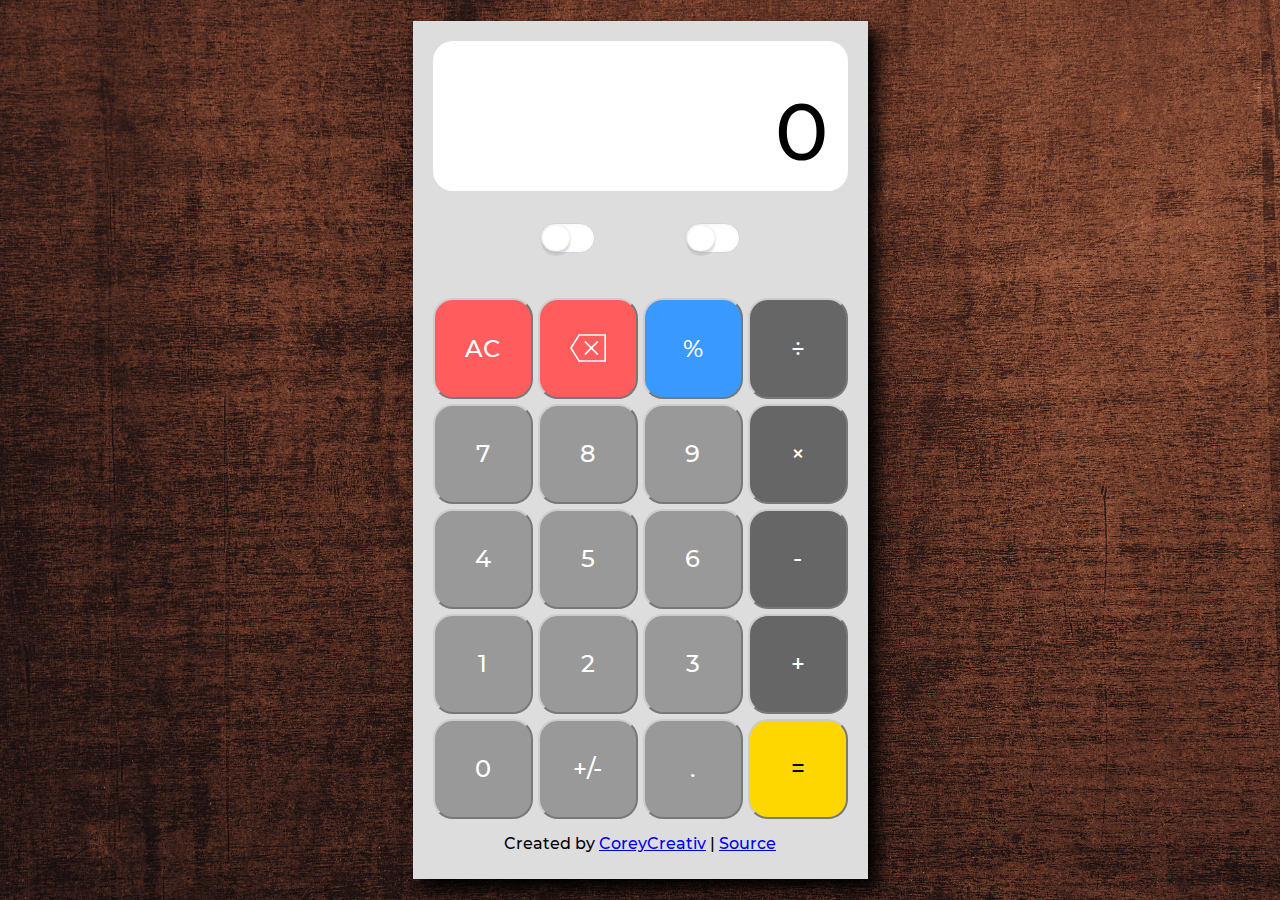
==== calculator/index.html @ 392e1fd2 "Major updates to calc." ====
<!DOCTYPE html>
<html lang="en">

<head>
    <meta charset="UTF-8">
    <meta http-equiv="X-UA-Compatible" content="IE=edge">
    <meta name="viewport" content="width=device-width, initial-scale=1.0">
    <title>Cal-cu-later!</title>

    <link rel="stylesheet" href="style.css">
    <script src="script.js" defer></script>
</head>

<body>
    <main id="calculator">
        <section class="display">
            <output class="user-input" type="text" id="user-input"></output>
            <output class="result" type="text" id="result">0</output>
        </section>
        <section class="numPad">
            <div class="toggles">
                <span class="toggle-switch lightDark">
                    <span class="toggle-knob"></span>
                </span>
                <span class="toggle-switch leftRight">
                    <span class="toggle-knob"></span>
                </span>
            </div>
            <div class="buttons">
                <button data-clear="all" class="clear">AC</button>
                <button data-clear="backspace" class="backSpaceBtn"><img src="assets/backspace-svgrepo-com.svg" alt=""></button>
                <button class="functionBtn">%</button>
                <button data-op="÷" class="operator">÷</button>
                <button data-num="7" class="operand">7</button>
                <button data-num="8" class="operand">8</button>
                <button data-num="9" class="operand">9</button>
                <button data-op="×" class="operator">×</button>
                <button data-num="4" class="operand">4</button>
                <button data-num="5" class="operand">5</button>
                <button data-num="6" class="operand">6</button>
                <button data-op="-" class="operator">-</button>
                <button data-num="1" class="operand">1</button>
                <button data-num="2" class="operand">2</button>
                <button data-num="3" class="operand">3</button>
                <button data-op="+" class="operator">+</button>
                <button data-num="0" class="operand">0</button>
                <button>+/-</button>
                <button>.</button>
                <button class="equalBtn">=</button>
            </div>
        </section>
        <footer>Created by <a href="https://www.coreycreativ.com " target="_blank ">CoreyCreativ</a> | <a href="# ">Source</a></footer>
    </main>
</body>

</html>
---- calculator/style.css ----
/* normalize */

@font-face {
    font-family: montserrat;
    src: url(assets/Montserrat-Medium.ttf);
}

html {
    box-sizing: border-box;
}

*,
*:before,
*:after {
    box-sizing: inherit;
    font-family: montserrat;
}

body {
    margin: 0;
    padding: 0;
}


/* ================ACCENTS================ */


/* ================toggle switch */

.toggle-switch,
.toggle-switch .toggle-knob {
    -moz-transition: all 0.2s ease-in;
    -webkit-transition: all 0.2s ease-in;
    -o-transition: all 0.2s ease-in;
    transition: all 0.2s ease-in;
}

.toggle-switch {
    height: 30px;
    width: 55px;
    display: inline-block;
    background-color: #ffffff;
    margin: 2px;
    margin-bottom: 5px;
    border-radius: 30px;
    cursor: pointer;
    border: solid 1px #d2d6de;
    box-shadow: inset 1px 1px 9px -3px rgba(4, 4, 4, 0.08), 1px 2px 6px -2px rgba(0, 0, 0, 0.01);
}

.toggle-switch .toggle-knob {
    width: 28px;
    height: 26px;
    display: inline-block;
    background-color: #ffffff;
    border: solid 1px rgba(126, 126, 126, 0.07);
    box-shadow: 0 1px 3px rgba(107, 106, 106, 0.26), 0 5px 1px rgba(107, 106, 106, 0.13);
    border-radius: 26px;
    margin: 1px 1px;
}

.toggle-switch.active {
    background-color: #77e189;
    border: solid 1px transparent;
}

.toggle-switch.active .toggle-knob {
    margin-left: 24px;
}


/* end toggle switch================ */


/* ================Main================ */

body {
    display: grid;
    height: 100vh;
    background-image: url('assets/woodTexture.jpg');
    background-size: cover;
}

#calculator {
    display: grid;
    grid-template-rows: 150px 1fr 30px;
    grid-row-gap: 10px;
    place-self: center;
    background-color: #ddd;
    padding: 20px;
    /* min-width: 500px; */
    place-items: center;
    box-shadow: 10px 10px 15px #000;
}

.display {
    width: 100%;
    height: 100%;
    background-color: white;
    padding: 20px;
    border-radius: 20px;
}

.display output {
    display: block;
    text-align: right;
}

.display output#user-input {
    height: 20%;
}

.display output#result {
    height: 80%;
    font-size: 5rem;
}

.numPad .toggles {
    display: flex;
    justify-content: space-evenly;
    padding: 20px;
    margin-bottom: 20px;
}

.numPad .buttons {
    display: grid;
    /* grid-template: repeat(5, 100px) / repeat(4, 100px); */
    grid-template: repeat(5, minmax(min-content, 100px)) / repeat(4, minmax(min-content, 100px));
    grid-gap: 5px;
}

.numPad button {
    padding: 30px;
    background-color: #999;
    border-radius: 20px;
    font-size: 1.5rem;
    text-align: center;
    border-color: #ccc;
    color: white;
}

button.clear,
button.backSpaceBtn {
    background-color: rgb(255, 93, 93);
}

button.backSpaceBtn img {
    filter: invert(1);
    vertical-align: sub;
}

button.functionBtn {
    background-color: #3999ff
}

button.operator {
    background-color: #666;
    color: white;
}

button.equalBtn {
    background-color: gold;
    color: black;
}
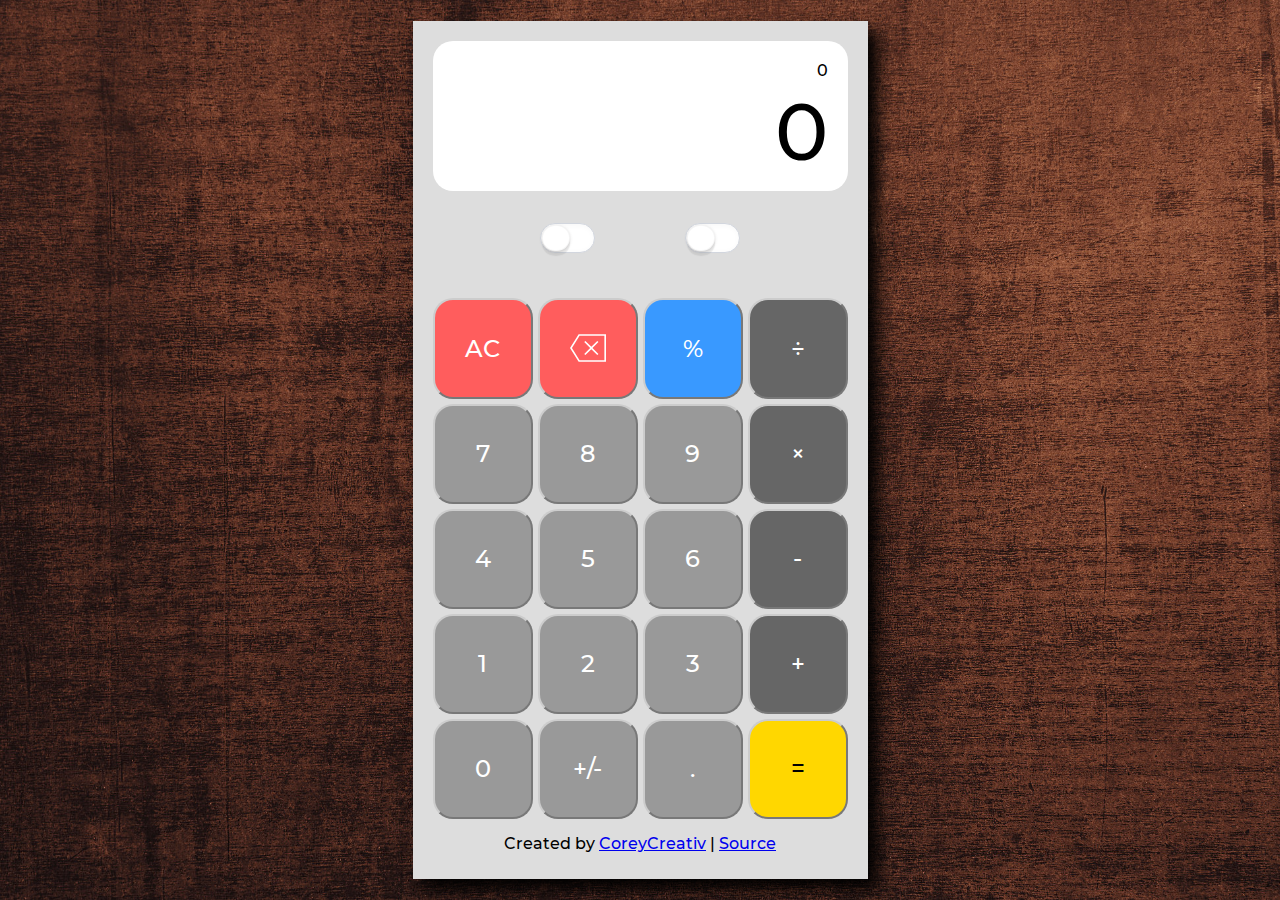
==== commit dbf94408: "Getting it all working" ====
--- a/calculator/index.html
+++ b/calculator/index.html
@@ -14,7 +14,7 @@
 <body>
     <main id="calculator">
         <section class="display">
-            <output class="user-input" type="text" id="user-input"></output>
+            <output class="user-input" type="text" id="user-input">0</output>
             <output class="result" type="text" id="result">0</output>
         </section>
         <section class="numPad">
@@ -28,8 +28,8 @@
             </div>
             <div class="buttons">
                 <button data-clear="all" class="clear">AC</button>
-                <button data-clear="backspace" class="backSpaceBtn"><img src="assets/backspace-svgrepo-com.svg" alt=""></button>
-                <button class="functionBtn">%</button>
+                <button data-clear="backspace" class="backSpace"><img src="assets/backspace-svgrepo-com.svg" alt=""></button>
+                <button class="percent">%</button>
                 <button data-op="÷" class="operator">÷</button>
                 <button data-num="7" class="operand">7</button>
                 <button data-num="8" class="operand">8</button>
@@ -44,8 +44,8 @@
                 <button data-num="3" class="operand">3</button>
                 <button data-op="+" class="operator">+</button>
                 <button data-num="0" class="operand">0</button>
-                <button>+/-</button>
-                <button>.</button>
+                <button class="invert">+/-</button>
+                <button class="decimal">.</button>
                 <button class="equalBtn">=</button>
             </div>
         </section>
--- a/calculator/style.css
+++ b/calculator/style.css
@@ -140,16 +140,16 @@
 }
 
 button.clear,
-button.backSpaceBtn {
+button.backSpace {
     background-color: rgb(255, 93, 93);
 }
 
-button.backSpaceBtn img {
+button.backSpace img {
     filter: invert(1);
     vertical-align: sub;
 }
 
-button.functionBtn {
+button.percent {
     background-color: #3999ff
 }
 
